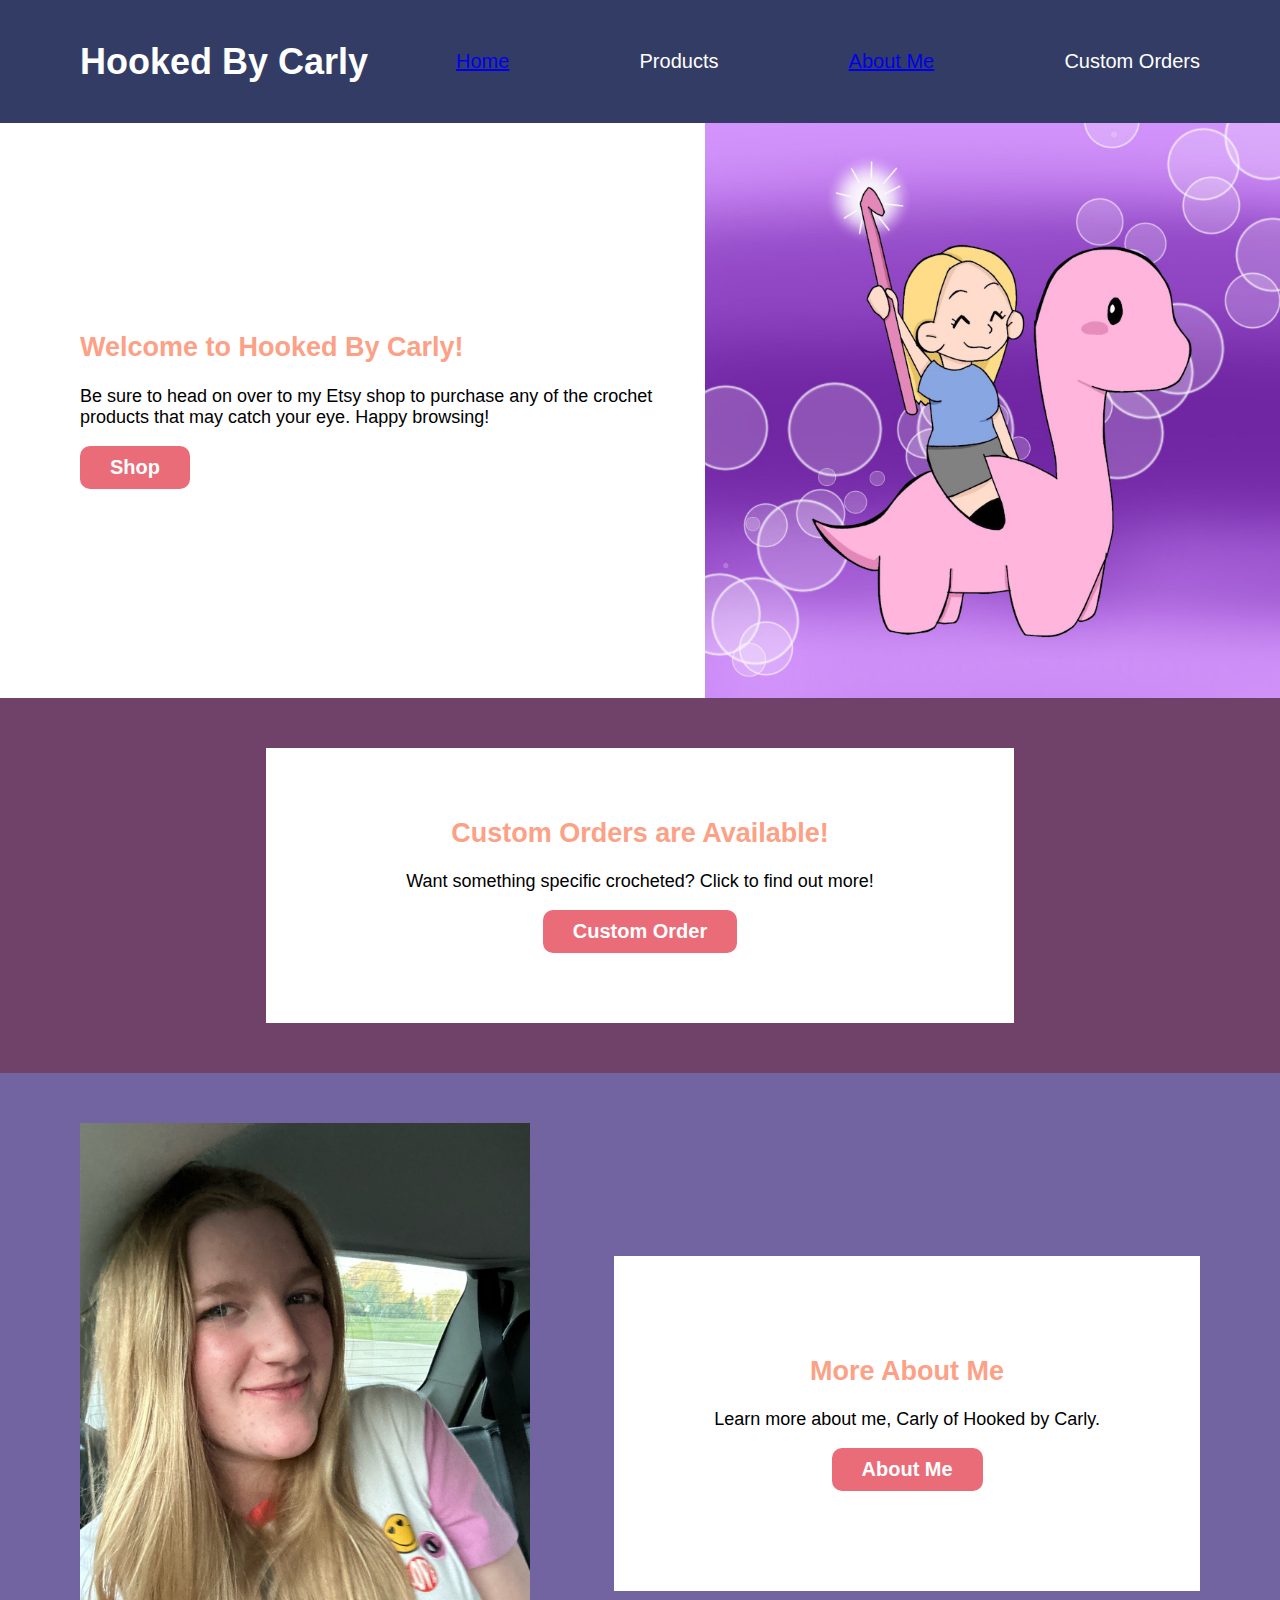
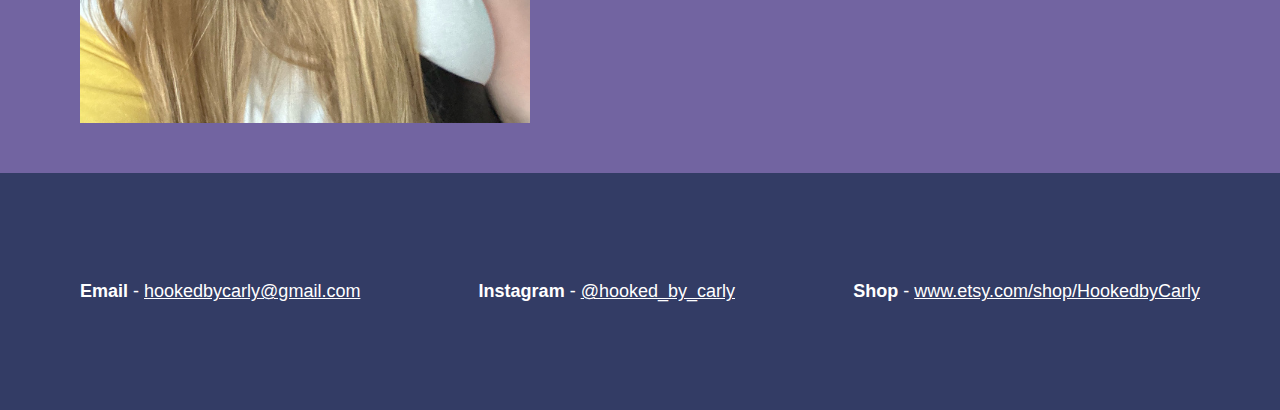
==== html/index.html @ bded7e1c "start navigation to pages" ====
<!DOCTYPE html>
<html>
<head>
    <title>Hooked By Carly</title>
    <link rel="stylesheet" href="/css/index.css">
    <meta charset="utf-8">
    <meta name="viewport" content="width=device-width, initial-scale=1.0">
</head>

<body>
    <header>
        <div id="logo">
            <h1>Hooked By Carly</h1>
        </div>
        <nav>
            <ul>
                <li><a href="/html/index.html">Home</a></li>
                <li>Products</li>
                <li><a href="/html/about.html">About Me</a></li>
                <li>Custom Orders</li>
            </ul> 
        </nav>
    </header>
        <section id="intro">
            <div id="intro-left">
                <h2>Welcome to Hooked By Carly!</h2>
                <p>Be sure to head on over to my Etsy shop to purchase any of the crochet products that may catch your eye. Happy browsing!
                </p>
                <button>Shop</button>
            </div>
            <div id="intro-right">
                <img src="/img/icon.jpeg">
            </div>       
    </section>
    <section id="home-custom">
        <div id="custom-white">
            <h2>Custom Orders are Available!</h2>
            <p>Want something specific crocheted? Click to find out more!</p>
            <button>Custom Order</button>
        </div>
    </section>
    <section id="home-about">
        <img src="/img/carly.jpeg">
        <div id="about-white">
            <h2>More About Me</h2>
            <p>Learn more about me, Carly of Hooked by Carly.</p>
            <button>About Me</button>
        </div>
    </section>
        

  
    <footer>
     <p><strong>Email</strong> - <u>hookedbycarly@gmail.com</u></p>
     <p><strong>Instagram</strong> - <u>@hooked_by_carly</u></p>
     <p><strong>Shop</strong> - <u>www.etsy.com/shop/HookedbyCarly</u></p>
    </footer>
     



</body>

</html>
---- css/index.css ----
/* Start of Header */

header {
    background-color: rgba(51, 60, 101, 1);
    margin: 0px;
    padding-left: 80px;
    padding-right: 80px;
    padding-top: 30px;
    padding-bottom: 30px;
    color: white;
    display: flex;
    justify-content: space-between;
    align-items: center;
}

header h1 {
    margin: 0px;
}


nav {
    width: 70%;
}

nav ul {
    font-size: 20px;
    display: flex;
    justify-content: space-between;
    list-style: none;
    
}

/* End of Header */

body {
    background-color: white;
    font-family: Arial, Helvetica, sans-serif;
    font-size: 18px;
    margin: 0px;
}

h2 {
    color: rgba(252, 161, 134, 1);
    margin-top: 0px;
}

button {
    background-color: rgba(234, 108, 120, 1);
    color: white;
    border-radius: 10px;
    border-style: none;
    padding-top: 10px;
    padding-bottom: 10px;
    padding-left: 30px;
    padding-right: 30px;
    font-weight: bold;
    font-size: 20px;
}

#intro {
    padding-left: 80px;    
    display: flex;
    align-items: center;
}

#intro-left {
    width: 50%;
    padding-right: 50px;  
}

#intro-right {
    width: 50%;
    max-height: 600px;
    display: flex;
    justify-content: center;
    align-items: center;
    overflow: hidden;
}

#intro-right img {
    min-width: 100%;
    min-height: 100%;
}

#home-custom {
    background-color: rgba(112, 66, 105, 1);
    padding-left: 80px;
    padding-right: 80px;
    padding-top: 50px;
    padding-bottom: 50px;
    display: flex;
    justify-content: center;
    align-items: center;
}

#custom-white {
    background-color: white;
    padding-top: 70px;
    padding-bottom: 70px;
    padding-left: 140px;
    padding-right: 140px;
    text-align: center;
}

#home-about {
    background-color: rgba(114, 100, 161, 1);
    padding-left: 80px;
    padding-right: 80px;
    padding-top: 50px;
    padding-bottom: 50px;
    display: flex;
    justify-content: space-between;
    align-items: center;

}

#home-about img {
    max-height: 600px;
    padding-right: 50px;
}

#about-white {
    background-color: white;
    padding: 100px;   
    text-align: center;
    display: flex;
    flex-direction: column;
    justify-content: center;
    align-items: center;
}

#about-white p {
    margin-top: 0px;
}

/* Start of Footer */

footer {
    background-color: rgba(51, 60, 101, 1);
    margin: 0px;
    padding-left: 80px;
    padding-right: 80px;
    padding-top: 90px;
    padding-bottom: 90px;
    color: white;
    display: flex;
    justify-content: space-between;
    align-items: center;
}
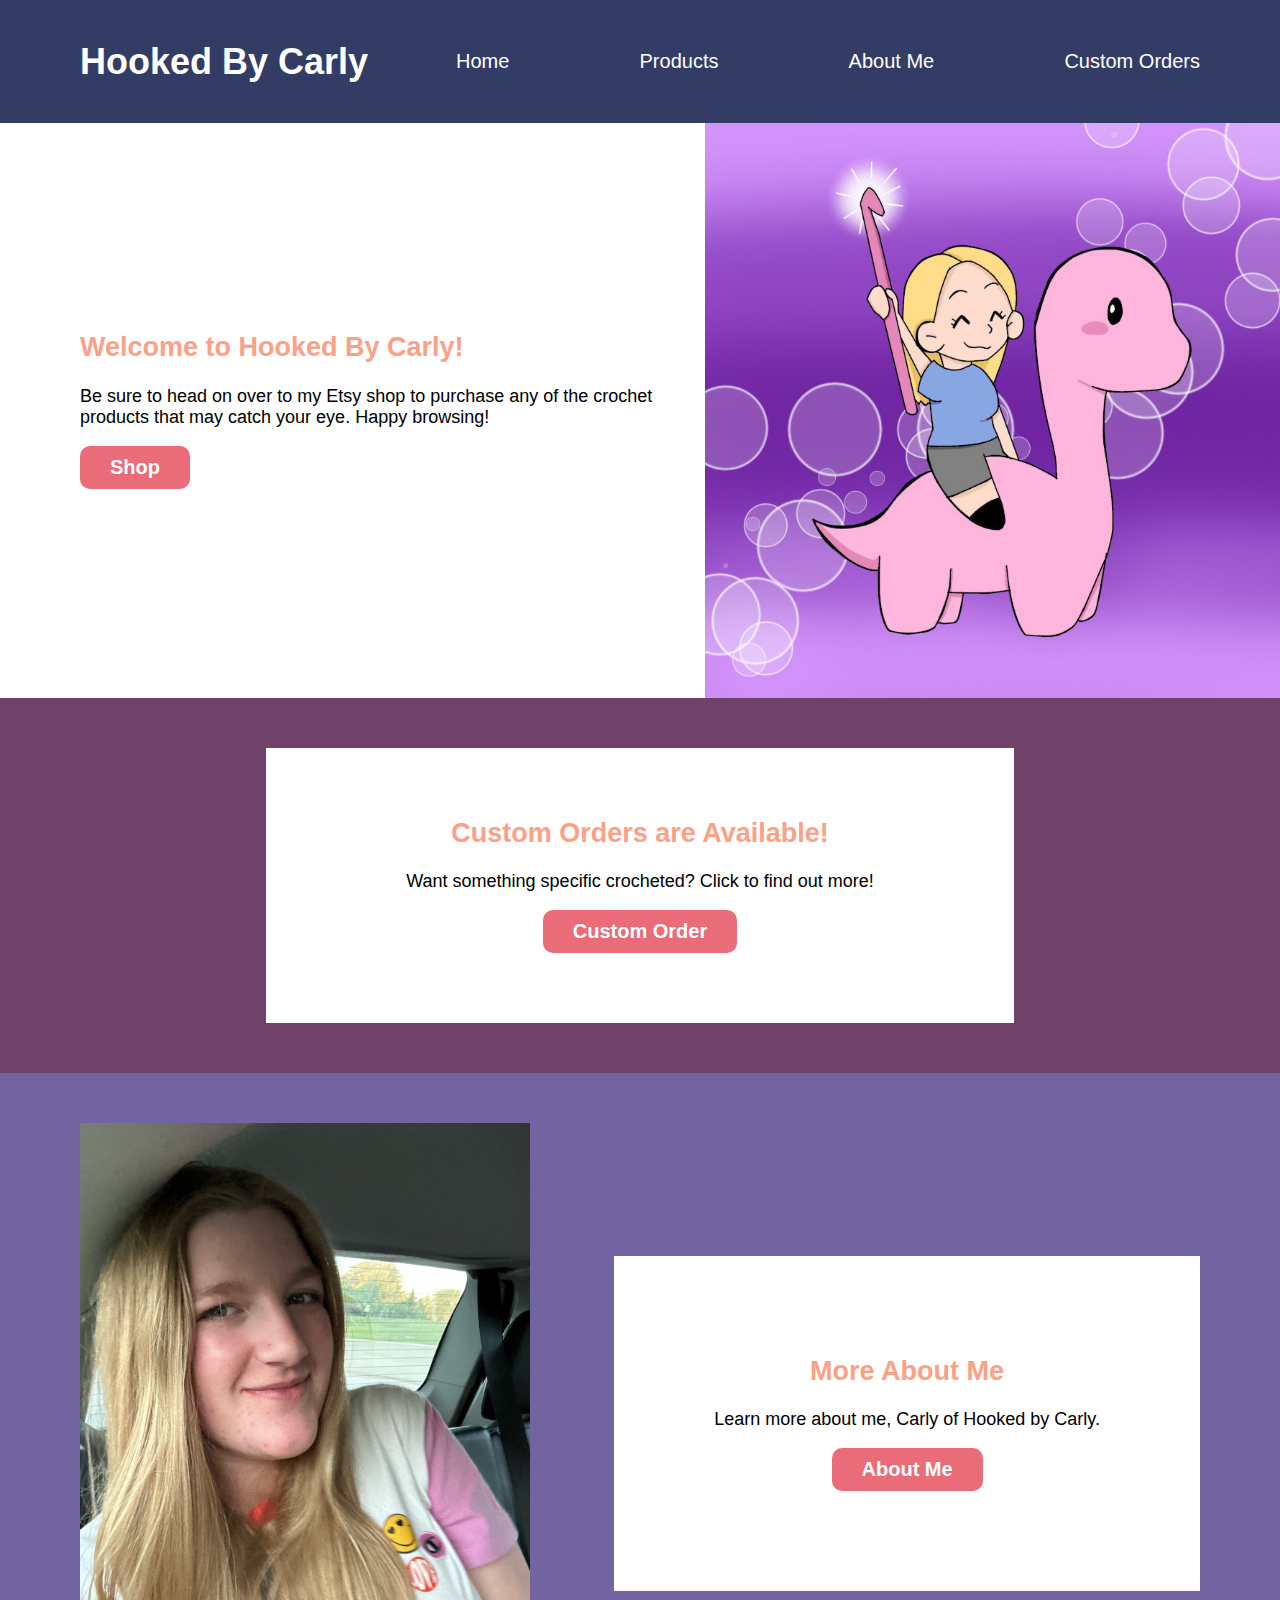
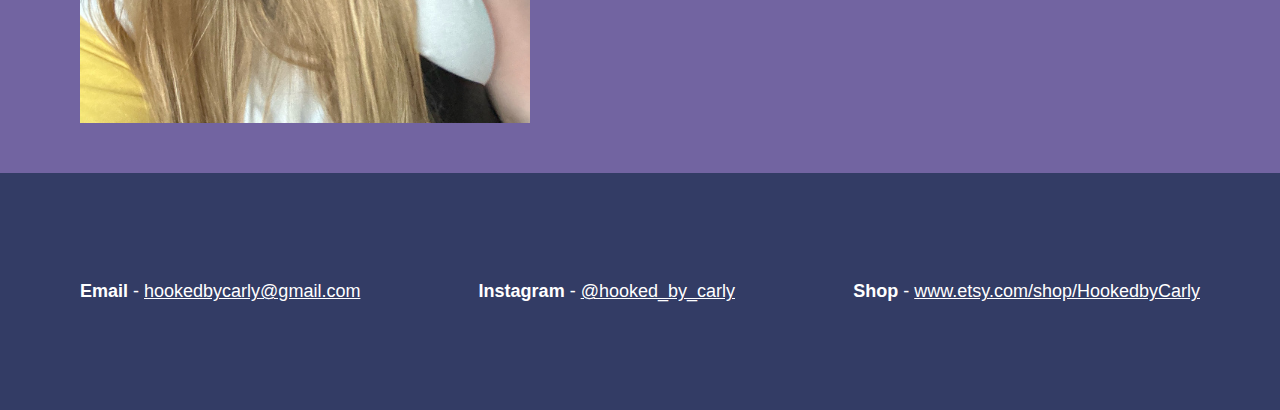
==== commit 8469fc95: "added links to nav" ====
--- a/html/index.html
+++ b/html/index.html
@@ -15,9 +15,9 @@
         <nav>
             <ul>
                 <li><a href="/html/index.html">Home</a></li>
-                <li>Products</li>
+                <li><a href="/html/product.html">Products</a></li>
                 <li><a href="/html/about.html">About Me</a></li>
-                <li>Custom Orders</li>
+                <li><a href="/html/custom.html">Custom Orders</a></li>
             </ul> 
         </nav>
     </header>
--- a/css/index.css
+++ b/css/index.css
@@ -29,6 +29,21 @@
     list-style: none;
     
 }
+
+a:link {
+    color: white;
+    text-decoration: none;
+}
+
+a:visited {
+    color: rgba(234, 108, 120, 1);
+}
+
+a:hover {
+    color: rgba(252, 161, 134, 1);
+    font-weight: bolder;
+}
+
 
 /* End of Header */
 
